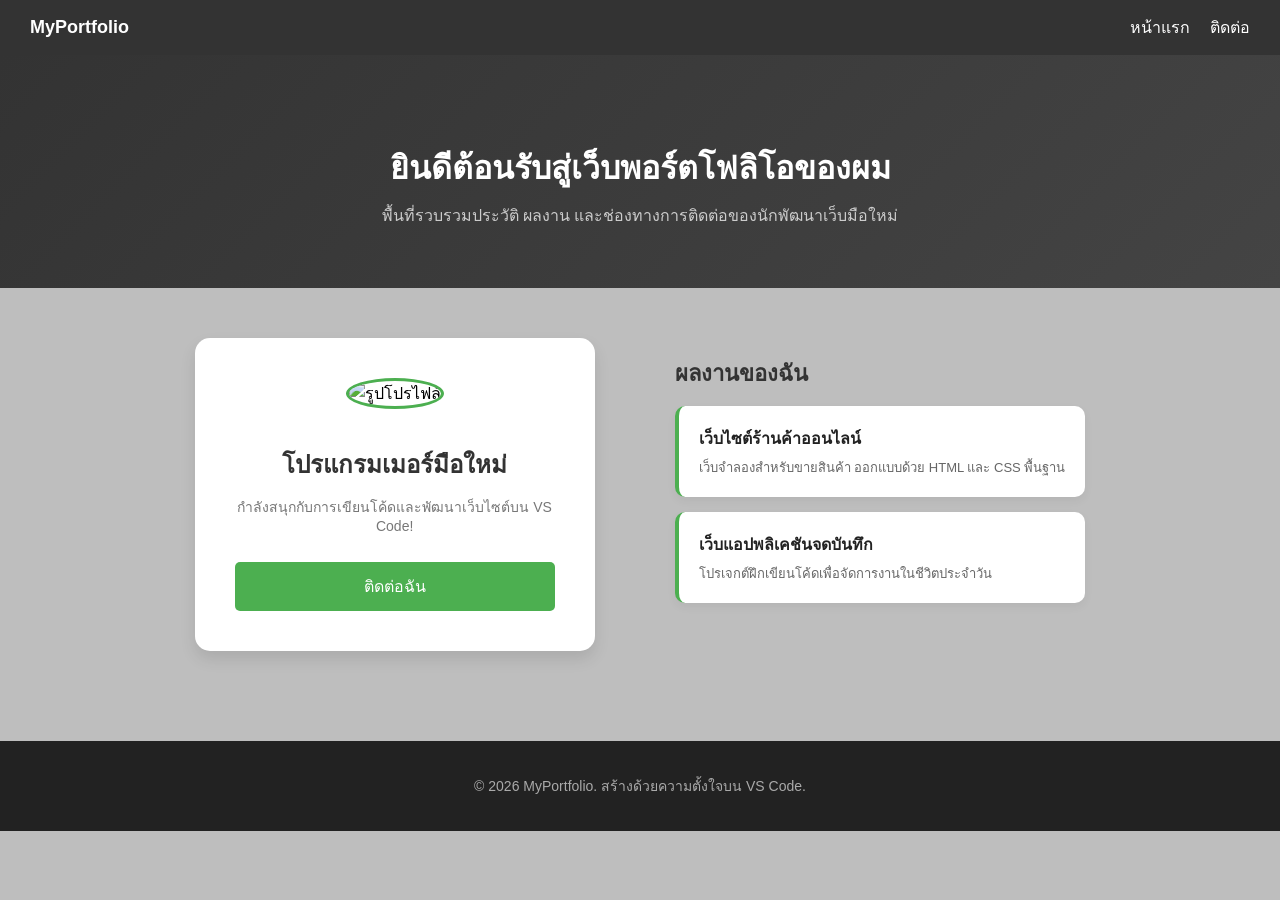
==== index.html @ 9a404a73 "First commit - My Portfolio website" ====
<!DOCTYPE html>
<html>
<head>
  <meta charset="UTF-8">
  <title>โปรไฟล์ของฉัน</title>
  
  <!-- บรรทัดนี้ทำหน้าที่เชื่อมโยง (Link) ไฟล์ CSS ภายนอกเข้ามาใช้งาน -->
  <link rel="stylesheet" href="CSS/style.css">
</head>
<body class="index-page">

  <!-- แถบเมนูด้านบน -->
  <nav>
    <div class="logo">MyPortfolio</div>
    <ul class="nav-links">
      <li><a href="index.html">หน้าแรก</a></li>
      <li><a href="contact.html">ติดต่อ</a></li>
    </ul>
  </nav>

  <!-- 1. ส่วนต้อนรับด้านบน (Hero Section สำหรับหน้าแรก) -->
  <section class="welcome-hero">
    <h1>ยินดีต้อนรับสู่เว็บพอร์ตโฟลิโอของผม</h1>
    <p>พื้นที่รวบรวมประวัติ ผลงาน และช่องทางการติดต่อของนักพัฒนาเว็บมือใหม่</p>
  </section>

  <!-- 2. ส่วนเนื้อหาหลัก (จัดให้อยู่คู่กันตรงกลาง) -->
  <div class="main-content">
    
    <!-- กล่องโปรไฟล์ -->
    <div class="profile-card">
      <img src="https://picsum.photos/300/300" alt="รูปโปรไฟล์" class="profile-img">
      <h1>โปรแกรมเมอร์มือใหม่</h1>
      <p>กำลังสนุกกับการเขียนโค้ดและพัฒนาเว็บไซต์บน VS Code!</p>
      <a href="contact.html" class="btn">ติดต่อฉัน</a>
    </div>

    <!-- กล่องผลงาน -->
    <div class="projects-section">
      <h2>ผลงานของฉัน</h2>
      
      <div class="project-grid">
        <div class="project-card">
          <h3>เว็บไซต์ร้านค้าออนไลน์</h3>
          <p>เว็บจำลองสำหรับขายสินค้า ออกแบบด้วย HTML และ CSS พื้นฐาน</p>
        </div>

        <div class="project-card">
          <h3>เว็บแอปพลิเคชันจดบันทึก</h3>
          <p>โปรเจกต์ฝึกเขียนโค้ดเพื่อจัดการงานในชีวิตประจำวัน</p>
        </div>
      </div>

    </div>

  </div>

</body>
<!-- ส่วนท้ายเว็บไซต์ (Footer) -->
  <footer>
    <p>&copy; 2026 MyPortfolio. สร้างด้วยความตั้งใจบน VS Code.</p>
  </footer>
</html>
---- CSS/style.css ----
/* ==================================
   1. Global Style (ค่าพื้นฐานที่ใช้ร่วมกันทุกหน้า)
================================== */
body {
  margin: 0;
  font-family: Arial, sans-serif;
  background-color: #BEBEBE;
}

/* ==================================
   2. สไตล์เฉพาะสำหรับหน้าแรก (index.html)
================================== */
body.index-page {
  height: 100vh;
  display: flex;
  justify-content: center;
  align-items: center;
}

/* ==================================
   3. Navbar Style (แถบเมนูด้านบน)
================================== */
nav {
  background-color: #333333;
  color: white;
  padding: 15px 30px;
  display: flex;
  justify-content: space-between;
  align-items: center;
}

.logo {
  font-weight: bold;
  font-size: 18px;
}

.nav-links {
  display: flex;
  list-style: none;
  gap: 20px;
  margin: 0;
  padding: 0;
}

.nav-links a {
  color: white;
  text-decoration: none;
  transition: color 0.3s;
}

.nav-links a:hover {
  color: #4CAF50;
}

/* ==================================
   4. Index Page Components (การ์ดโปรไฟล์)
================================== */
.profile-card {
  background-color: white;
  padding: 40px;
  border-radius: 15px;
  box-shadow: 0 8px 16px rgba(0,0,0,0.1);
  text-align: center;
  width: 320px;
}

.profile-img {
  width: 120px;
  height: 120px;
  border-radius: 50%;
  object-fit: cover;
  margin-bottom: 20px;
  border: 3px solid #4CAF50;
}

.profile-card h1 {
  font-size: 24px;
  color: #333333;
  margin-bottom: 10px;
}

.profile-card p {
  color: #777777;
  font-size: 14px;
  margin-bottom: 25px;
  line-height: 1.4;
}

.btn {
  display: block;
  background-color: #4CAF50;
  color: white;
  padding: 12px 0;
  border-radius: 5px;
  text-decoration: none;
  font-size: 16px;
  transition: background-color 0.3s;
}

.btn:hover {
  background-color: #45a049;
}

/* ==================================
   5. Contact Page Components (หน้าติดต่อ)
================================== */
.hero {
  background-color: #BEBEBE;
  padding: 80px 20px;
  margin-top: 40px;
  display: flex;
  flex-direction: column;
  align-items: center;
  text-align: center;
}

.hero h1 {
  font-size: 32px;
  color: #222222;
  margin-bottom: 15px;
}

.hero p {
  color: #666666;
  font-size: 16px;
  margin-bottom: 30px;
  max-width: 500px;
}

.hero-btn {
  background-color: #007bff;
  color: white;
  padding: 12px 30px;
  font-size: 16px;
  border-radius: 5px;
  text-decoration: none;
  transition: background-color 0.3s;
}

.hero-btn:hover {
  background-color: #0056b3;
}
/* ==================================
   6. Contact Form Style (ตกแต่งฟอร์มติดต่อ)
================================== */

/* ตกแต่งกล่องฟอร์มสีขาวรอบนอก */
.contact-form {
  background-color: white;       /* พื้นหลังสีขาว */
  padding: 30px;                 /* ระยะห่างขอบด้านในทุกด้าน 30 พิกเซล */
  border-radius: 10px;           /* ทำมุมกล่องให้โค้งมน */
  box-shadow: 0 4px 10px rgba(0,0,0,0.05); /* ใส่เงาจาง ๆ ใต้กล่อง */
  width: 100%;                   /* ความกว้างเต็มพื้นที่ที่รองรับได้ */
  max-width: 400px;              /* จำกัดความกว้างสูงสุดไม่เกิน 400 พิกเซล */
  text-align: left;              /* จัดข้อความชิดซ้าย */
}

/* จัดระยะห่างระหว่างแต่ละช่องกรอกข้อมูล */
.form-group {
  margin-bottom: 20px;           /* เว้นพื้นที่ด้านล่าง 20 พิกเซล */
}

/* ตกแต่งป้ายชื่อหัวข้อช่องกรอก */
.form-group label {
  display: block;                /* บังคับให้อยู่คนละบรรทัดกับช่องกรอก */
  margin-bottom: 8px;            /* เว้นระยะห่างจากช่องกรอกด้านล่างนิดหน่อย */
  color: #333333;                /* สีตัวอักษรเทาเข้ม */
  font-weight: bold;             /* ตัวอักษรหนา */
  font-size: 14px;               /* ขนาดตัวอักษร 14 พิกเซล */
}

/* ตกแต่งช่องพิมพ์ข้อความ (input) และกล่องข้อความยาว (textarea) */
.form-group input,
.form-group textarea {
  width: 100%;                   /* ความกว้างเต็ม 100% ของกล่องแม่ */
  padding: 10px;                 /* ระยะห่างขอบด้านในสำหรับพิมพ์ */
  border: 1px solid #ccc;        /* เส้นขอบสีเทาอ่อน */
  border-radius: 5px;            /* ทำมุมช่องกรอกให้โค้งมนเล็กน้อย */
  font-size: 14px;               /* ขนาดตัวอักษรข้างใน */
  box-sizing: border-box;        /* ป้องกันไม่ให้ขนาด padding ดันให้ช่องกว้างเกินขอบจอ */
  font-family: Arial, sans-serif;/* กำหนดฟอนต์มาตรฐาน */
}

/* เอฟเฟกต์เวลาเอาเมาส์คลิกเข้าไปพิมพ์ในช่อง */
.form-group input:focus,
.form-group textarea:focus {
  outline: none;                 /* เอาเส้นกรอบสีดำค่าเริ่มต้นของเบราว์เซอร์ออก */
  border-color: #007bff;         /* เปลี่ยนสีเส้นขอบเป็นสีฟ้า */
  box-shadow: 0 0 5px rgba(0, 123, 255, 0.3); /* เรืองแสงสีฟ้าจาง ๆ รอบกรอบ */
}

/* ==================================
   7. Projects Section Style (ตกแต่งส่วนผลงาน)
================================== */

/* กำหนดระยะห่างของกล่องผลงานไม่ให้ชิดกับการ์ดโปรไฟล์เกินไป และจำกัดความกว้าง */
.projects-section {
  margin-left: 40px;            /* เว้นระยะห่างจากซ้าย (ดันออกห่างจากการ์ดโปรไฟล์) 40 พิกเซล */
  max-width: 500px;             /* จำกัดความกว้างสูงสุดของกล่องผลงานไม่ให้กว้างเกินไป */
}

/* ตกแต่งหัวข้อ "ผลงานของฉัน" */
.projects-section h2 {
  font-size: 22px;              /* ขนาดตัวอักษร 22 พิกเซล */
  color: #333333;               /* สีตัวอักษรเทาเข้ม */
  margin-bottom: 15px;          /* เว้นระยะห่างด้านล่างก่อนถึงการ์ดผลงาน */
}

/* จัดเรียงการ์ดผลงานด้านในให้เรียงต่อกันลงมาในแนวตั้ง */
.project-grid {
  display: flex;                /* เปิดใช้งานระบบจัดเรียงกล่องแบบยืดหยุ่น (Flexbox) */
  flex-direction: column;       /* กำหนดทิศทางการเรียงจากบนลงล่าง (แนวตั้ง) */
  gap: 15px;                    /* เว้นระยะห่างระหว่างแต่ละการ์ด 15 พิกเซล */
}

/* ตกแต่งกล่องการ์ดผลงานแต่ละชิ้น */
.project-card {
  background-color: white;      /* พื้นหลังสีขาว */
  padding: 20px;                /* ระยะห่างขอบด้านในทุกด้าน 20 พิกเซล */
  border-radius: 10px;          /* ทำมุมกล่องให้โค้งมน */
  box-shadow: 0 4px 10px rgba(0,0,0,0.05); /* ใส่เงาจาง ๆ ใต้การ์ด */
  border-left: 4px solid #4CAF50; /* เพิ่มเส้นขอบสีเขียวหนา 4 พิกเซลเฉพาะด้านซ้าย (เพื่อความสวยงาม) */
}

/* ตกแต่งชื่อหัวข้อโปรเจกต์ในแต่ละการ์ด */
.project-card h3 {
  font-size: 16px;              /* ขนาดตัวอักษร 16 พิกเซล */
  color: #222222;               /* สีตัวอักษรเกือบดำ */
  margin: 0 0 8px 0;            /* ลบค่าระยะห่างรอบตัวออก ยกเว้นเว้นด้านล่าง 8 พิกเซล */
}

/* ตกแต่งข้อความรายละเอียดโปรเจกต์ */
.project-card p {
  font-size: 13px;              /* ขนาดตัวอักษร 13 พิกเซล */
  color: #666666;               /* สีตัวอักษรเทากลาง */
  margin: 0;                    /* ลบระยะห่างรอบตัวออกให้เป็นศูนย์ */
  line-height: 1.4;             /* ระยะห่างระหว่างบรรทัดให้อ่านง่ายขึ้น */
}

/* ==================================
   8. Welcome Hero & Main Content Style (หน้าแรกส่วนบนและเนื้อหา)
================================== */

/* ปรับ body ของหน้าแรกให้รองรับเนื้อหายาวขึ้น (เลื่อนลงดูได้) */
body.index-page {
  /* เอา display: flex กับ height: 100vh เดิมออก เพื่อให้หน้าเว็บเลื่อนขึ้นลงได้ธรรมชาติ */
  display: block;
  height: auto;
}

/* ตกแต่งส่วนต้อนรับด้านบน */
.welcome-hero {
  background: linear-gradient(135deg, #333333, #444444);
  color: white;
  padding: 60px 20px;
  text-align: center;
}

.welcome-hero h1 {
  font-size: 32px;
  margin-bottom: 10px;
  color: white;
}

.welcome-hero p {
  font-size: 16px;
  color: #cccccc;
  margin: 0;
}

/* จัดระเบียบกล่องเนื้อหาหลัก (โปรไฟล์ + ผลงาน) ให้อยู่ตรงกลางหน้าจอ */
.main-content {
  display: flex;
  justify-content: center;
  align-items: flex-start;
  padding: 50px 20px;
  gap: 40px; /* ระยะห่างระหว่างกล่องโปรไฟล์กับผลงาน */
  flex-wrap: wrap; /* ถ้ารอบจอแคบ ให้ปัดลงมาบรรทัดเดียวกันอัตโนมัติ */
}

/* ==================================
   9. Footer Style (ตกแต่งส่วนท้ายเว็บไซต์)
================================== */
footer {
  background-color: #222222;    /* พื้นหลังสีดำอมเทาเข้ม */
  color: #aaaaaa;               /* ตัวหนังสือสีเทากลาง ๆ สบายตา */
  text-align: center;           /* จัดข้อความให้อยู่กึ่งกลาง */
  padding: 20px;                /* เว้นระยะขอบด้านใน */
  font-size: 14px;              /* ขนาดตัวอักษร 14 พิกเซล */
  margin-top: 40px;             /* เว้นระยะห่างจากเนื้อหาด้านบน */
}

/* ==================================
   10. Responsive Design (ปรับแต่งสำหรับมือถือ)
================================== */

/* ทำงานเมื่อหน้าจอมีความกว้างน้อยกว่าหรือเท่ากับ 768 พิกเซล (ขนาดแท็บเล็ต/มือถือ) */
@media (max-width: 768px) {

  /* 1. ปรับหน้าแรก: ให้กล่องเนื้อหาหลัก (โปรไฟล์กับผลงาน) เรียงต่อกันเป็นแนวตั้ง */
  .main-content {
    flex-direction: column;     /* สลับทิศทางจากการเรียงข้าง ๆ เป็นเรียงบนลงล่าง */
    align-items: center;        /* จัดให้อยู่กึ่งกลางหน้าจอ */
    gap: 30px;                  /* ปรับระยะห่างระหว่างกล่อง */
  }

  /* 2. ปรับกล่องผลงาน: ให้ความกว้างเต็มจอและไม่ต้องเว้นระยะซ้าย */
  .projects-section {
    margin-left: 0;             /* ลบระยะห่างซ้ายออก */
    width: 100%;                /* ขยายความกว้างเต็มพื้นที่ */
    max-width: 320px;           /* จำกัดขนาดให้เท่ากับการ์ดโปรไฟล์ */
  }

  /* 3. ปรับแถบเมนู Navbar: ให้จัดเรียงแบบแนวตั้งถ้าจอแคบเกินไป */
  nav {
    flex-direction: column;     /* เรียงโลโก้ไว้บน เมนูไว้ล่าง */
    gap: 10px;                  /* เว้นระยะห่าง */
    padding: 15px;              /* ลดขนาดขอบรอบนอก */
  }

}

/* ==================================
   11. Animations & Hover Effects (เอฟเฟกต์และการเคลื่อนไหว)
================================== */

/* 1. เอฟเฟกต์เมื่อเอาเมาส์ชี้ที่การ์ดโปรไฟล์และการ์ดผลงาน ให้ลอยขึ้นนิดหน่อย */
.profile-card,
.project-card {
  transition: transform 0.3s ease, box-shadow 0.3s ease; 
  /* transform 0.3s = เวลาขยับตำแหน่งใช้เวลา 0.3 วินาที */
  /* box-shadow 0.3s = เวลาเงาเปลี่ยนใช้เวลา 0.3 วินาที */
  /* ease = ความเร็วแบบค่อย ๆ เริ่มและค่อย ๆ จบอย่างนุ่มนวล */
}

/* เมื่อเอาเมาส์ไปชี้ (Hover) ที่การ์ด */
.profile-card:hover,
.project-card:hover {
  transform: translateY(-5px);                  /* สั่งให้ขยับแกน Y ขึ้นไปด้านบน 5 พิกเซล */
  box-shadow: 0 12px 24px rgba(0, 0, 0, 0.15); /* เพิ่มเงาให้เข้มและกว้างขึ้น เพื่อให้เกิดมิติเหมือนการ์ดลอยขึ้นมา */
}

/* 2. เอฟเฟกต์รูปโปรไฟล์ เมื่อเอาเมาส์ชี้ให้หมุนหรือขยายเล็กน้อย */
.profile-img {
  transition: transform 0.4s ease;              /* กำหนดความนุ่มนวลในการขยายรูป */
}

.profile-img:hover {
  transform: scale(1.05);                       /* ขยายขนาดรูปภาพให้ใหญ่ขึ้น 1.05 เท่า (5%) */
}
/* 3. เอฟเฟกต์ปุ่มกด ให้ยุบลงเล็กน้อยเวลาคลิก */
.btn:active,
.hero-btn:active {
  transform: scale(0.98);                       /* ย่อปุ่มลงเล็กน้อย (0.98 เท่า) ให้ความรู้สึกเหมือนปุ่มยุบลงไปจริงๆ ตอนนิ้วกด */
}
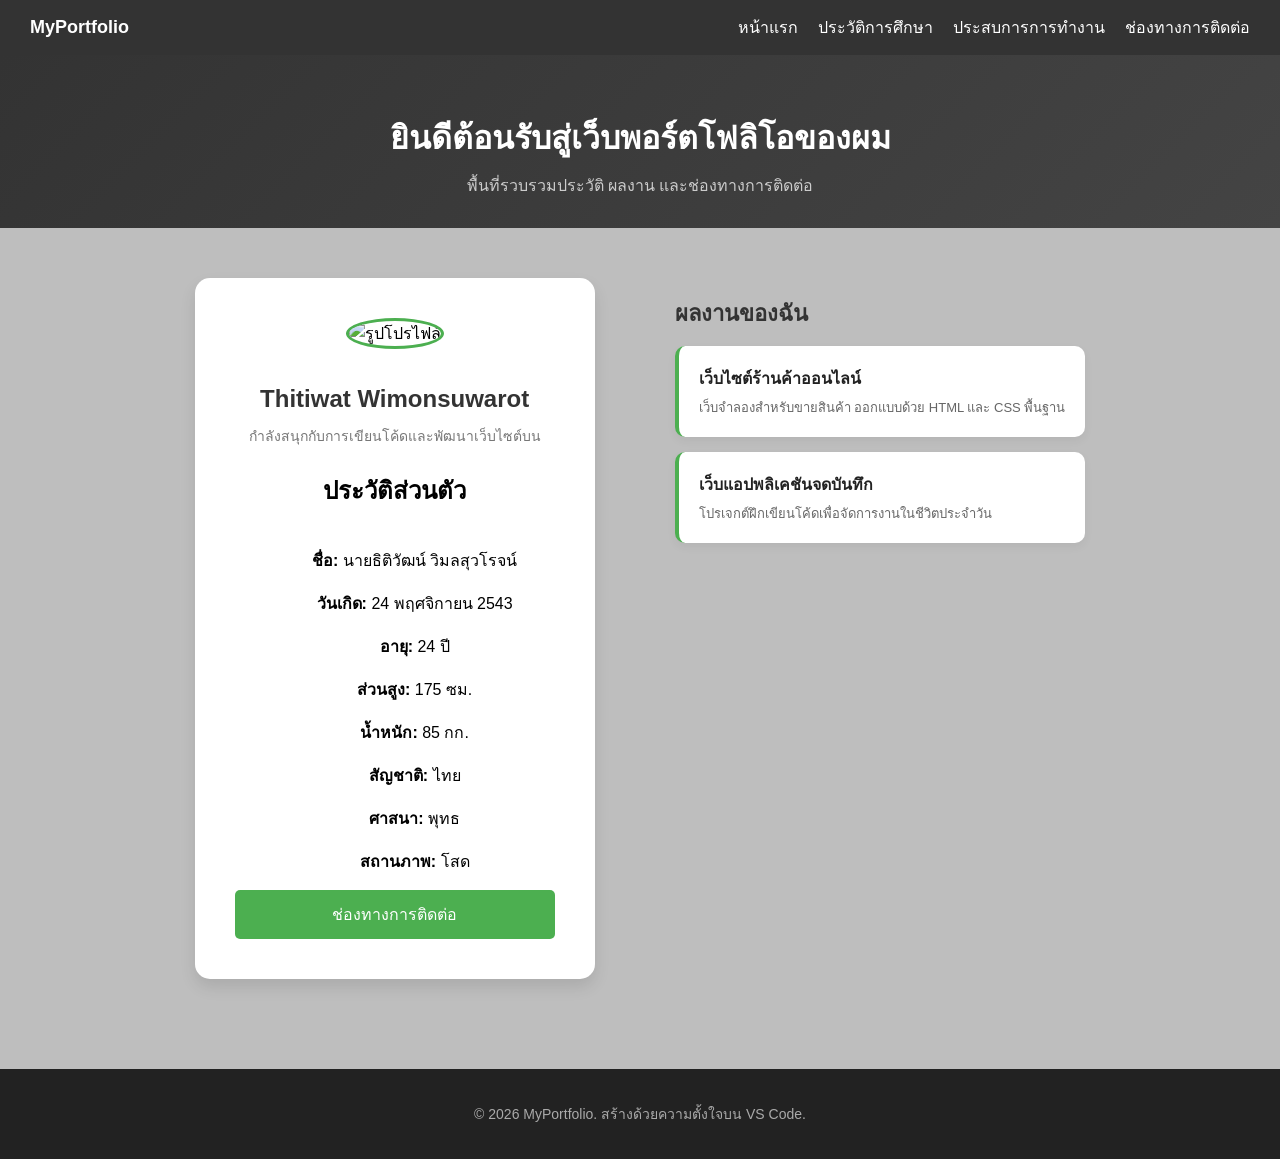
==== commit fed030a2: "Update portfolio with complete multi-page structure and contact form" ====
--- a/index.html
+++ b/index.html
@@ -1,8 +1,9 @@
+ <!-- หน้าแรก -->
 <!DOCTYPE html>
 <html>
 <head>
   <meta charset="UTF-8">
-  <title>โปรไฟล์ของฉัน</title>
+  <title>THITIWAT WIMONSUWAROT - Portfolio</title>
   
   <!-- บรรทัดนี้ทำหน้าที่เชื่อมโยง (Link) ไฟล์ CSS ภายนอกเข้ามาใช้งาน -->
   <link rel="stylesheet" href="CSS/style.css">
@@ -14,14 +15,16 @@
     <div class="logo">MyPortfolio</div>
     <ul class="nav-links">
       <li><a href="index.html">หน้าแรก</a></li>
-      <li><a href="contact.html">ติดต่อ</a></li>
+      <li><a href="education.html">ประวัติการศึกษา</a></li>
+      <li><a href="experience.html">ประสบการการทำงาน</a></li>
+      <li><a href="contact.html">ช่องทางการติดต่อ</a></li>
     </ul>
   </nav>
 
   <!-- 1. ส่วนต้อนรับด้านบน (Hero Section สำหรับหน้าแรก) -->
   <section class="welcome-hero">
     <h1>ยินดีต้อนรับสู่เว็บพอร์ตโฟลิโอของผม</h1>
-    <p>พื้นที่รวบรวมประวัติ ผลงาน และช่องทางการติดต่อของนักพัฒนาเว็บมือใหม่</p>
+    <p>พื้นที่รวบรวมประวัติ ผลงาน และช่องทางการติดต่อ</p>
   </section>
 
   <!-- 2. ส่วนเนื้อหาหลัก (จัดให้อยู่คู่กันตรงกลาง) -->
@@ -30,9 +33,20 @@
     <!-- กล่องโปรไฟล์ -->
     <div class="profile-card">
       <img src="https://picsum.photos/300/300" alt="รูปโปรไฟล์" class="profile-img">
-      <h1>โปรแกรมเมอร์มือใหม่</h1>
-      <p>กำลังสนุกกับการเขียนโค้ดและพัฒนาเว็บไซต์บน VS Code!</p>
-      <a href="contact.html" class="btn">ติดต่อฉัน</a>
+      <h1>Thitiwat Wimonsuwarot</h1>
+      <p>กำลังสนุกกับการเขียนโค้ดและพัฒนาเว็บไซต์บน</p>
+        <h2>ประวัติส่วนตัว</h2>
+                <ul>
+                    <br><strong>ชื่อ:</strong> นายธิติวัฒน์ วิมลสุวโรจน์</br>
+                    <br><strong>วันเกิด:</strong> 24 พฤศจิกายน 2543</br>
+                    <br><strong>อายุ:</strong> 24 ปี</br>
+                    <br><strong>ส่วนสูง:</strong> 175 ซม.</br>
+                    <br><strong>น้ำหนัก:</strong> 85 กก.</br>
+                    <br><strong>สัญชาติ:</strong> ไทย</br>
+                    <br><strong>ศาสนา:</strong> พุทธ</br>
+                    <br><strong>สถานภาพ:</strong> โสด</br>
+                </ul>
+      <a href="contact.html" class="btn">ช่องทางการติดต่อ</a>
     </div>
 
     <!-- กล่องผลงาน -->
@@ -54,10 +68,10 @@
     </div>
 
   </div>
-
-</body>
-<!-- ส่วนท้ายเว็บไซต์ (Footer) -->
+  <!-- ส่วนท้ายเว็บไซต์ (Footer) -->
   <footer>
     <p>&copy; 2026 MyPortfolio. สร้างด้วยความตั้งใจบน VS Code.</p>
   </footer>
+
+</body>
 </html>
--- a/CSS/style.css
+++ b/CSS/style.css
@@ -106,7 +106,7 @@
 ================================== */
 .hero {
   background-color: #BEBEBE;
-  padding: 80px 20px;
+  padding: 1px 20px;
   margin-top: 40px;
   display: flex;
   flex-direction: column;
@@ -147,7 +147,7 @@
 /* ตกแต่งกล่องฟอร์มสีขาวรอบนอก */
 .contact-form {
   background-color: white;       /* พื้นหลังสีขาว */
-  padding: 30px;                 /* ระยะห่างขอบด้านในทุกด้าน 30 พิกเซล */
+  padding: 35px 250px;;                /* ระยะห่างขอบด้านในทุกด้าน 30 พิกเซล */
   border-radius: 10px;           /* ทำมุมกล่องให้โค้งมน */
   box-shadow: 0 4px 10px rgba(0,0,0,0.05); /* ใส่เงาจาง ๆ ใต้กล่อง */
   width: 100%;                   /* ความกว้างเต็มพื้นที่ที่รองรับได้ */
@@ -252,7 +252,7 @@
 .welcome-hero {
   background: linear-gradient(135deg, #333333, #444444);
   color: white;
-  padding: 60px 20px;
+  padding: 30px 20px;
   text-align: center;
 }
 
@@ -352,4 +352,38 @@
 .btn:active,
 .hero-btn:active {
   transform: scale(0.98);                       /* ย่อปุ่มลงเล็กน้อย (0.98 เท่า) ให้ความรู้สึกเหมือนปุ่มยุบลงไปจริงๆ ตอนนิ้วกด */
+}
+
+/* จัดการกล่องเนื้อหาหลักให้เป็นการ์ดสีขาวแบบหน้าแรก */
+.container {
+    max-width: 900px;         /* กำหนดความกว้างไม่ให้กว้างเกินไป */
+    margin: 40px auto;        /* จัดให้อยู่ตรงกลางหน้าจอ */
+    padding: 0 20px;
+}
+
+.content-card {
+    background-color: #ffffff; /* พื้นหลังสีขาว */
+    padding: 35px 40px;        /* ระยะห่างด้านในกล่อง */
+    border-radius: 12px;       /* ทำมุมกล่องให้โค้งมน */
+    box-shadow: 0 4px 15px rgba(0, 0, 0, 0.1); /* ใส่เงาฟุ้งๆ ให้กล่องดูลอยออกมา */
+    text-align: left;
+}
+
+/* ตกแต่งหัวข้อ */
+.content-card h2 {
+    color: #2c3e50;
+    border-bottom: 3px solid #4CAF50; /* ขีดเส้นใต้สีเขียวใต้หัวข้อใหญ่ */
+    padding-bottom: 8px;
+    margin-bottom: 20px;
+}
+
+.content-card h3 {
+    color: #333333;
+    margin-top: 15px;
+}
+
+/* จัดระยะห่างรายการ Bullet points */
+.content-card ul {
+    padding-left: 20px;
+    line-height: 1.8;
 }
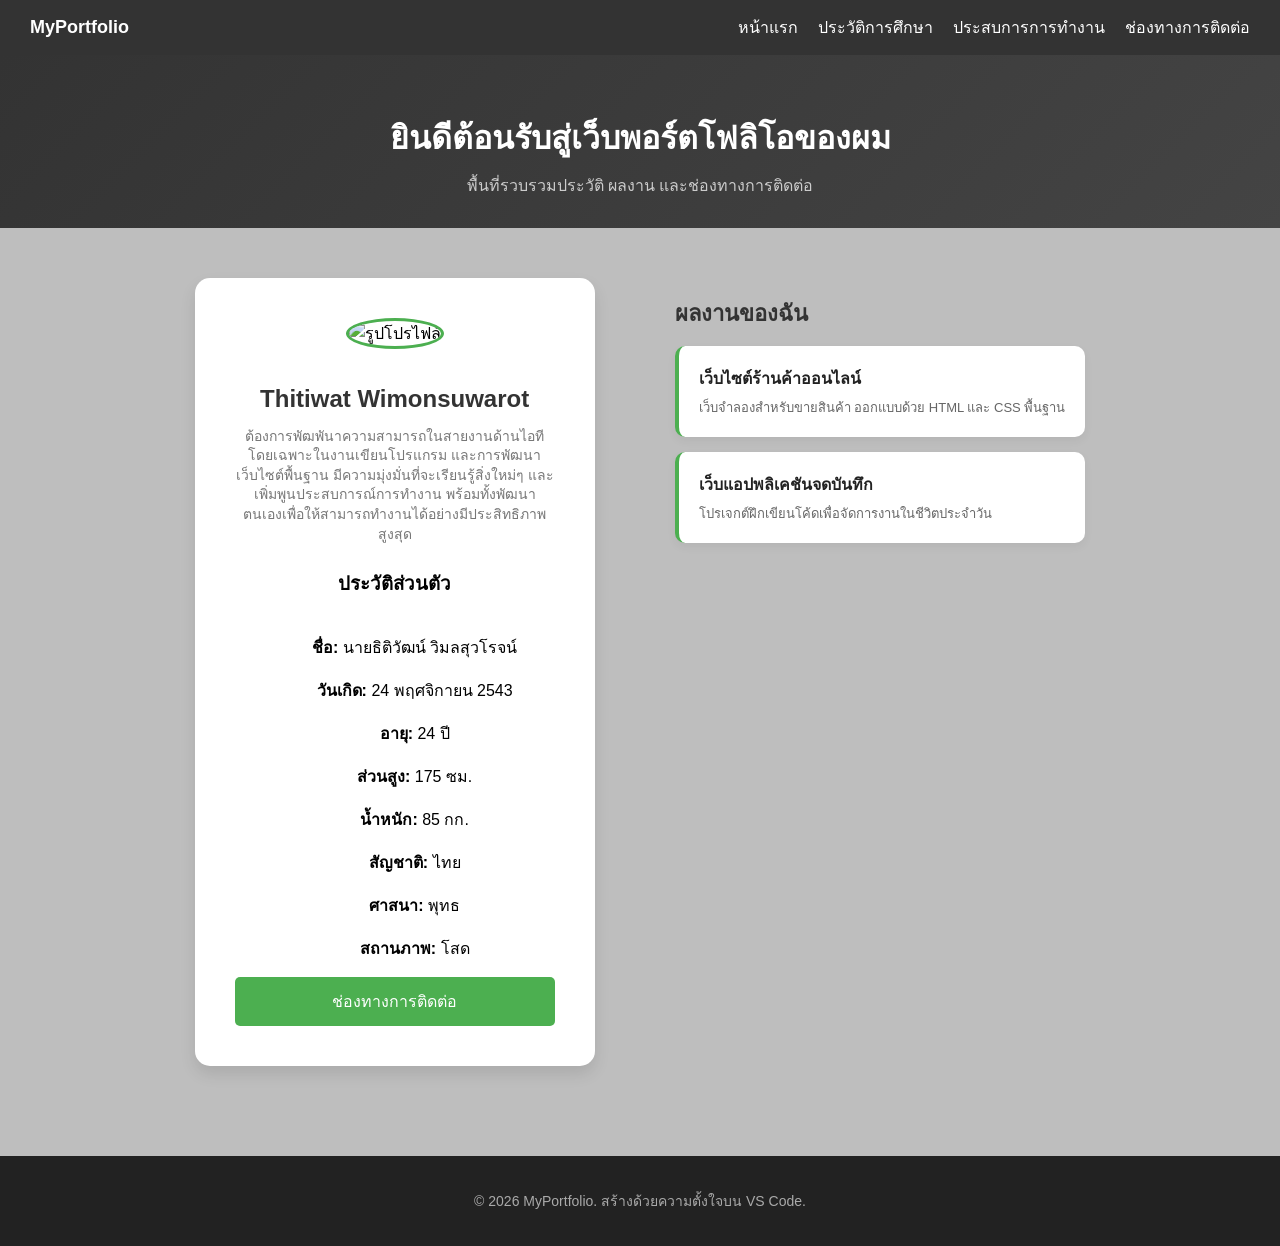
==== commit 8a75fd02: "Update portfolio with complete multi-page structure and contact form" ====
--- a/index.html
+++ b/index.html
@@ -34,8 +34,8 @@
     <div class="profile-card">
       <img src="https://picsum.photos/300/300" alt="รูปโปรไฟล์" class="profile-img">
       <h1>Thitiwat Wimonsuwarot</h1>
-      <p>กำลังสนุกกับการเขียนโค้ดและพัฒนาเว็บไซต์บน</p>
-        <h2>ประวัติส่วนตัว</h2>
+      <p>ต้องการพัฒพันาความสามารถในสายงานด้านไอที โดยเฉพาะในงานเขียนโปรแกรม และการพัฒนาเว็บไซต์พื้นฐาน มีความมุ่งมั่นที่จะเรียนรู้สิ่งใหม่ๆ และเพิ่มพูนประสบการณ์การทำงาน พร้อมทั้งพัฒนาตนเองเพื่อให้สามารถทำงานได้อย่างมีประสิทธิภาพสูงสุด</p>
+        <h3>ประวัติส่วนตัว</h3>
                 <ul>
                     <br><strong>ชื่อ:</strong> นายธิติวัฒน์ วิมลสุวโรจน์</br>
                     <br><strong>วันเกิด:</strong> 24 พฤศจิกายน 2543</br>
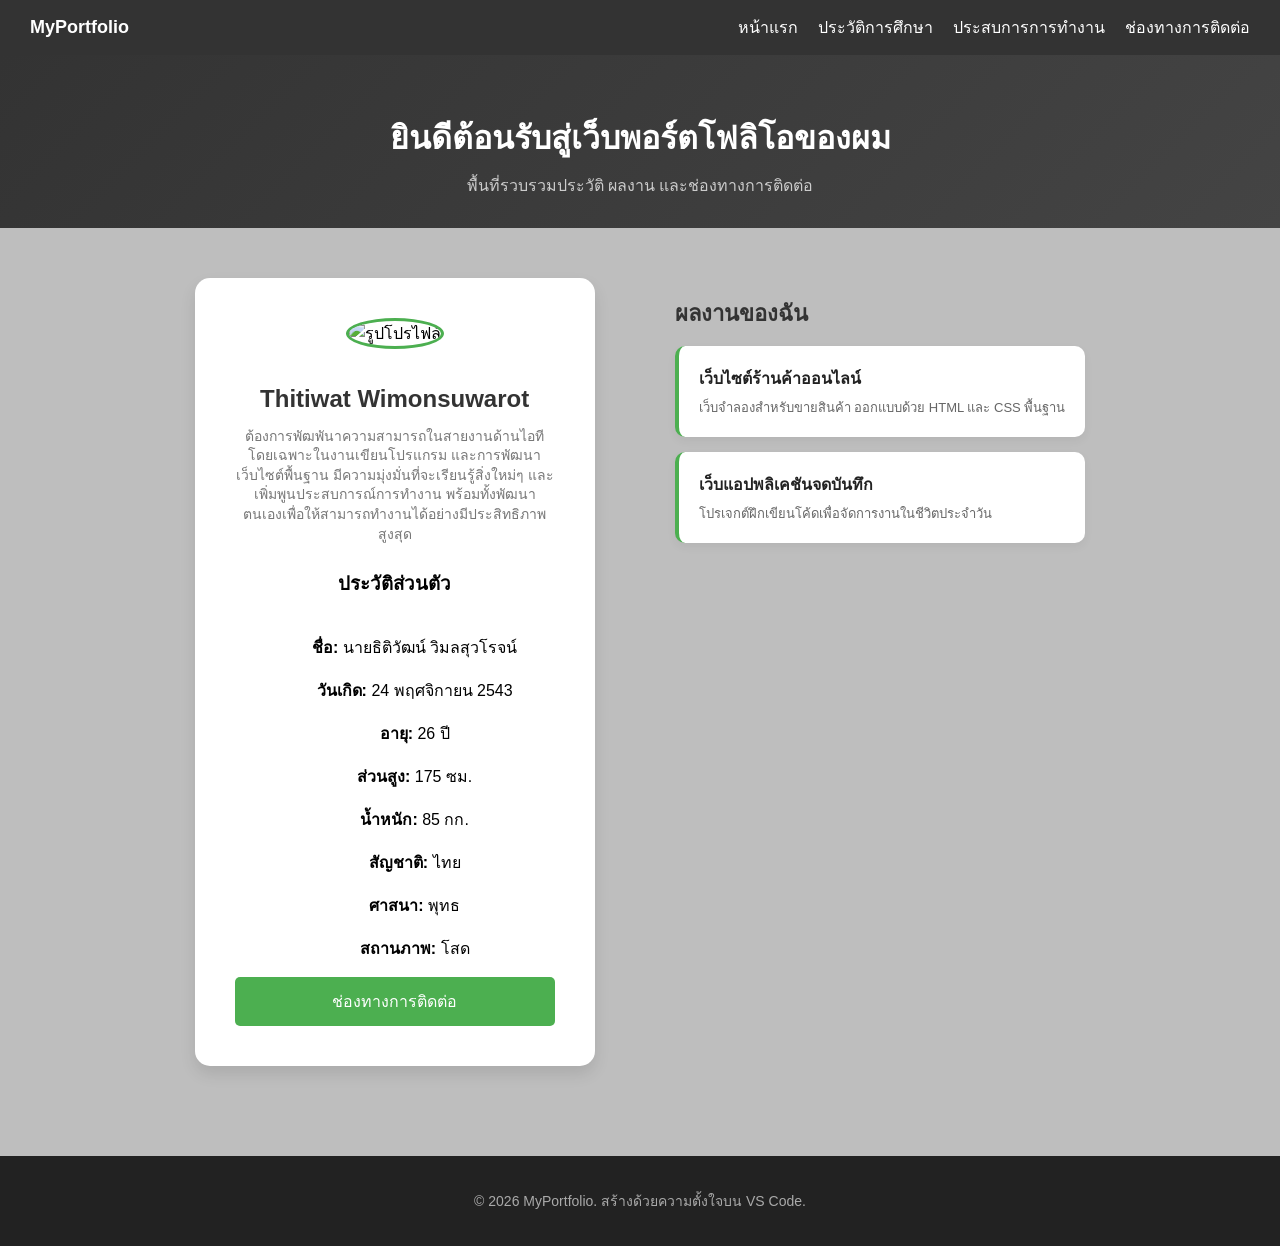
==== commit 5f77c63e: "Update portfolio with complete multi-page structure and contact form" ====
--- a/index.html
+++ b/index.html
@@ -39,7 +39,7 @@
                 <ul>
                     <br><strong>ชื่อ:</strong> นายธิติวัฒน์ วิมลสุวโรจน์</br>
                     <br><strong>วันเกิด:</strong> 24 พฤศจิกายน 2543</br>
-                    <br><strong>อายุ:</strong> 24 ปี</br>
+                    <br><strong>อายุ:</strong> 26 ปี</br>
                     <br><strong>ส่วนสูง:</strong> 175 ซม.</br>
                     <br><strong>น้ำหนัก:</strong> 85 กก.</br>
                     <br><strong>สัญชาติ:</strong> ไทย</br>
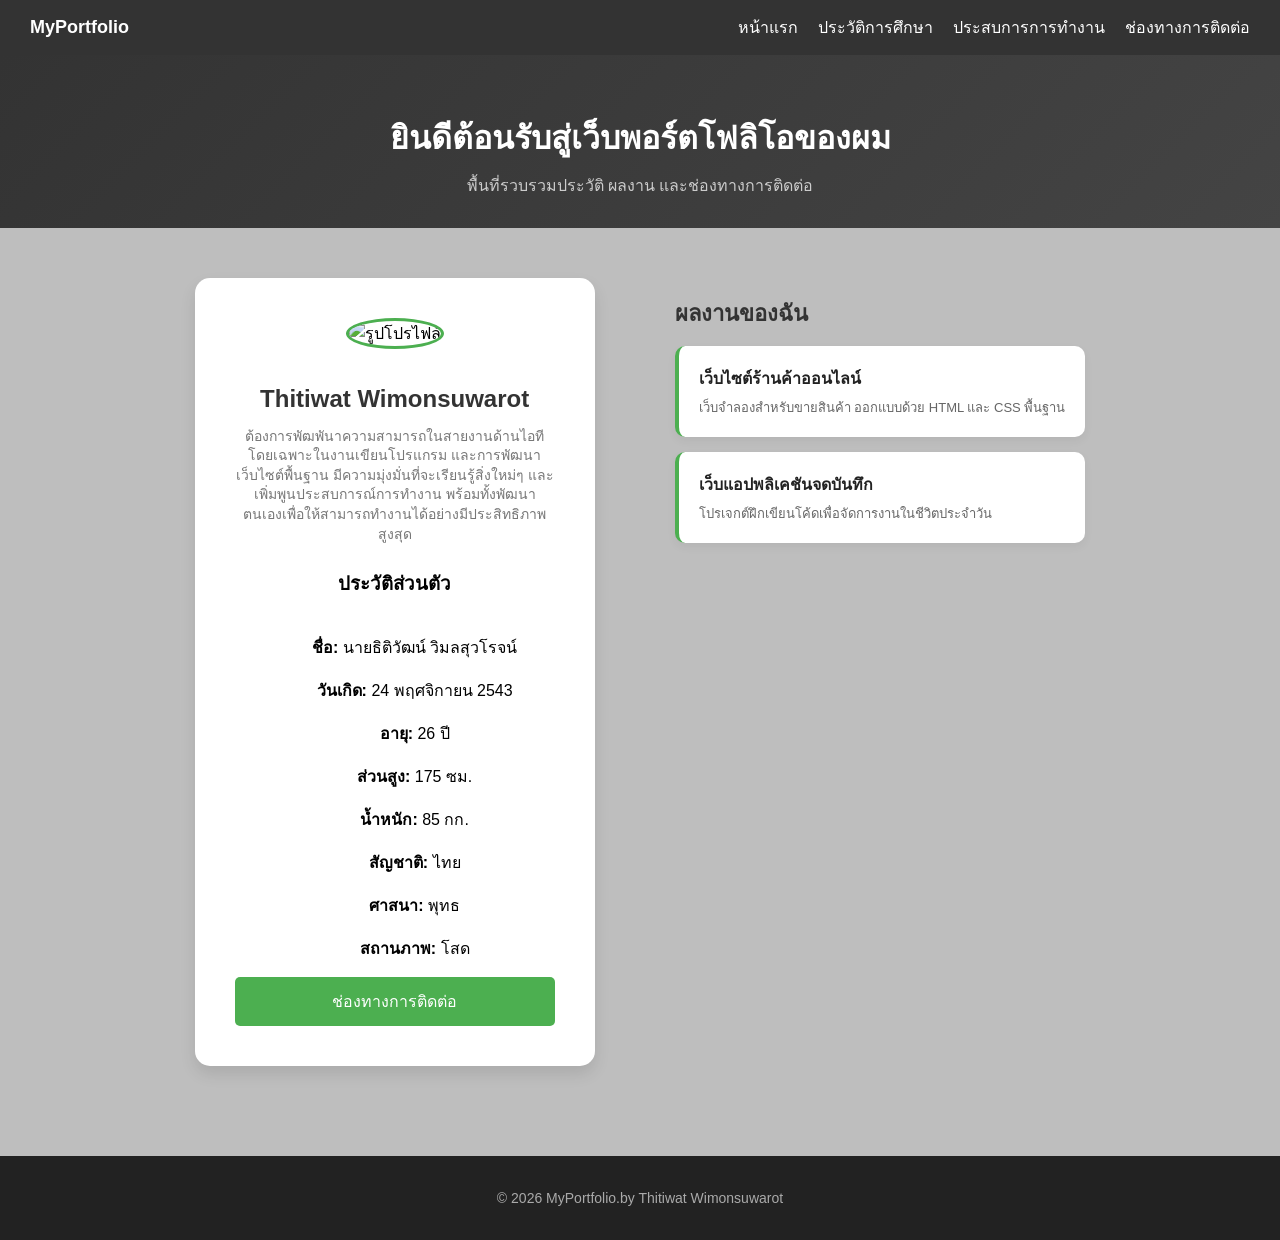
==== commit aab7fa5e: "Update portfolio with complete multi-page structure and contact form" ====
--- a/index.html
+++ b/index.html
@@ -70,7 +70,7 @@
   </div>
   <!-- ส่วนท้ายเว็บไซต์ (Footer) -->
   <footer>
-    <p>&copy; 2026 MyPortfolio. สร้างด้วยความตั้งใจบน VS Code.</p>
+    <p>&copy; 2026 MyPortfolio.by Thitiwat Wimonsuwarot</p>
   </footer>
 
 </body>
